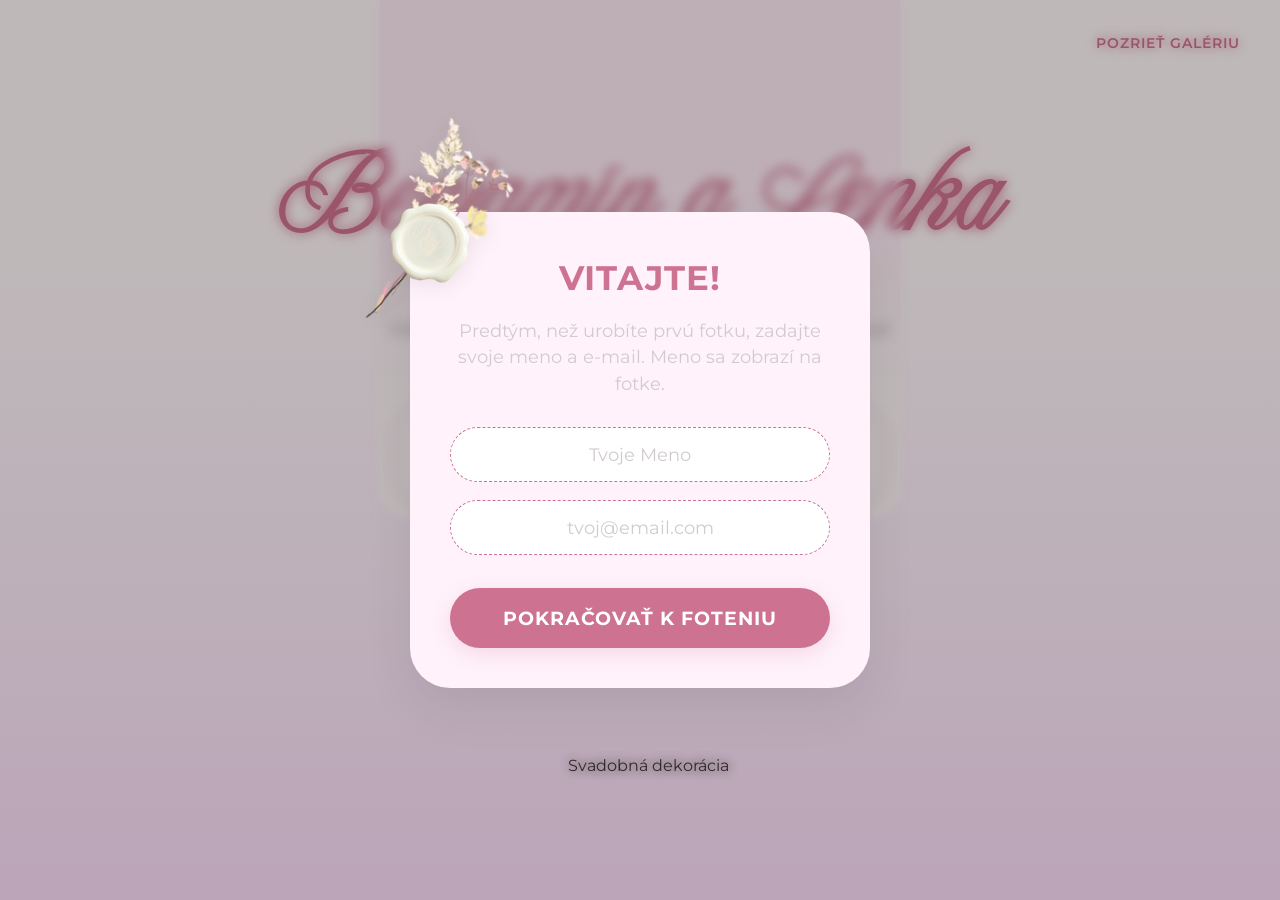
==== templates/upload.html @ 31a250f7 "." ====
<!DOCTYPE html>
<html lang="sk">

<head>
    <meta charset="UTF-8">
    <meta name="viewport" content="width=device-width, initial-scale=1.0">
    <title>Svadobná galéria - Nahrať</title>
    <link rel="preconnect" href="https://fonts.googleapis.com">
    <link rel="preconnect" href="https://fonts.gstatic.com" crossorigin>
    <link
        href="https://fonts.googleapis.com/css2?family=Quattrocento:wght@400;700&family=Montserrat:wght@400;500;600;700&display=swap"
        rel="stylesheet">
    <style>
        @font-face {
            font-family: 'SvadobnyFont';
            src: url('/static/fonts/font.otf') format('opentype');
            font-weight: normal;
            font-style: normal;
        }

        @keyframes fadeIn {
            from {
                opacity: 0;
                transform: translateY(10px);
            }

            to {
                opacity: 1;
                transform: translateY(0);
            }
        }

        body {
            font-family: 'Montserrat', sans-serif;
            text-align: center;
            background-image: linear-gradient(180deg, #ffffff 0%, #ffffff 30%, #fef3ff 65%, #fde3ff 100%);
            background-repeat: no-repeat;
            background-attachment: fixed;
            background-size: cover;
            min-height: 100vh;
            margin: 0;
            color: #333333;
            padding: 20px;
            opacity: 0;
            animation: fadeIn 0.6s ease-out forwards;
            box-sizing: border-box;
            position: relative;
        }

        .bg-rose-custom {
            position: fixed;
            transform: translate(-50%, -50%);
            width: 110%;
            height: auto;
            top: 85%;
            pointer-events: none;
            z-index: 1;
            mix-blend-mode: multiply;
        }

        .nav-bar {
            max-width: 600px;
            margin: 10px auto 30px auto;
            text-align: right;
            position: relative;
            z-index: 2;
        }

        .nav-link {
            color: #D12B64;
            text-decoration: none;
            font-weight: bold;
            font-size: 1rem;
            transition: color 0.3s ease, transform 0.2s ease;
            display: inline-block;
        }

        .nav-link:hover {
            color: #A11D49;
            transform: translateX(-3px);
        }

        main {
            background-image: linear-gradient(180deg, #fff2fb, #fff2fb, #fff5fc, #ffffff, #ffffff);
            border-radius: 0 0 30px 30px;
            width: 100%;
            max-width: 520px;
            box-sizing: border-box;
            display: flex;
            flex-direction: column;
            align-items: center;
            position: relative;
            z-index: 2;
            margin: -30px auto;
        }

        .header {
            margin-top: 10px;
            position: relative;
            z-index: 2;
        }

        h1 {
            font-family: 'SvadobnyFont', cursive, sans-serif;
            font-size: 85px;
            margin-top: 150px;
            margin-bottom: 5px;
            color: #cd7290;
            white-space: nowrap;
            display: inline-block;
        }

        h2 {
            font-family: 'Quattrocento', sans-serif;
            font-size: 36px;
            margin-top: 5px;
            color: #747474;
            margin-bottom: 15px;
            font-weight: 200;
        }

        .header p {
            font-family: 'Quattrocento', sans-serif;
            margin-top: -10px;
            font-size: 20px;
            color: #9b9b9b;
        }

        .upload-container {
            background: white;
            padding: 30px 20px 50px 20px;
            margin: 30px auto 80px auto;
            box-shadow: 0 10px 30px rgba(209, 43, 100, 0.08);
            border: 1px solid #eee;
            border-bottom: 40px solid #fff;
            transform: rotate(-1deg);
            transition: transform 0.4s ease, box-shadow 0.4s ease;
            position: relative;
            z-index: 2;
        }

        .upload-container:hover {
            transform: rotate(0deg) scale(1.02);
            box-shadow: 0 15px 35px rgba(209, 43, 100, 0.15);
        }

        .upload-area {
            width: 95%;
            margin-top: 40px;
            margin-bottom: 10px;
        }

        #status {
            font-family: 'Quattrocento', serif;
            font-weight: normal;
            margin-top: 5px;
            color: #747474;
            font-size: 1.1rem;
            text-transform: none;
            letter-spacing: 0.5px;
        }

        #cameraInput {
            display: none;
        }

        .big-button {
            background: #ffffff;
            color: #333333;
            padding: 25px 40px;
            border-radius: 40px;
            display: flex;
            flex-direction: column;
            align-items: center;
            justify-content: center;
            cursor: pointer;
            border: 1px dashed #cd7290;
            box-shadow: 0 4px 15px rgba(0, 0, 0, 0.02);
            transition: background 0.3s ease, transform 0.1s ease, border-color 0.3s ease;
            width: 100%;
            box-sizing: border-box;
            font-family: 'Montserrat', sans-serif;
        }

        .big-button:hover {
            border-style: solid;
            border-color: #D12B64;
            background: #fffcfd;
        }

        .big-button:active {
            transform: scale(0.98);
        }

        /* UPRAVENÝ MODAL PODĽA image_b2d3c4.png */
        .modal-overlay {
            position: fixed;
            top: 0;
            left: 0;
            width: 100%;
            height: 100%;
            background: rgba(40, 20, 25, 0.3);
            backdrop-filter: blur(6px);
            -webkit-backdrop-filter: blur(6px);
            display: flex;
            justify-content: center;
            align-items: center;
            z-index: 1000;
        }

        .modal-box {
            background: #fff2fb;
            /* Svetloružové jemné pozadie z ukážky */
            padding: 45px 40px 40px 40px;
            border-radius: 40px;
            /* Výrazné veľké zaoblenie */
            max-width: 460px;
            width: 90%;
            box-shadow: 0 20px 50px rgba(0, 0, 0, 0.08);
            text-align: center;
            animation: fadeIn 0.4s ease-out;
            position: relative;
            box-sizing: border-box;
        }

        .modal-seal {
            position: absolute;
            top: -100px;
            left: -80px;
            width: 200px;
            height: auto;
            z-index: 10;
            filter: drop-shadow(0 4px 10px rgba(0, 0, 0, 0.08));
        }

        .modal-box h3 {
            font-family: 'Montserrat', sans-serif;
            margin-top: 0;
            margin-bottom: 20px;
            font-size: 2.1rem;
            font-weight: 700;
            color: #cd7290;
            /* Sýta staroružová farba textu nadpisu */
            letter-spacing: 1px;
            text-transform: uppercase;
        }

        .modal-box p {
            font-family: 'Montserrat', sans-serif;
            font-size: 1.1rem;
            font-weight: 400;
            color: #d1cbd0;
            /* Svetlejší, zjemnený text z nákresu */
            line-height: 1.5;
            margin-bottom: 30px;
            padding: 0 5px;
        }

        /* Prerušované dizajnové inputy */
        .modal-box input {
            width: 100%;
            padding: 16px 20px;
            margin-bottom: 18px;
            border: 1px dashed #cd7290;
            /* Prerušovaný tenký okraj */
            border-radius: 30px;
            /* Plne zaoblené rohy */
            box-sizing: border-box;
            font-size: 1.1rem;
            font-family: 'Montserrat', sans-serif;
            text-align: center;
            background: #ffffff;
            color: #333333;
            transition: border-style 0.2s ease, border-color 0.2s ease;
        }

        .modal-box input::placeholder {
            color: #d1cbd0;
            /* Bledý placeholder */
        }

        .modal-box input:focus {
            border-style: solid;
            border-color: #cd7290;
            outline: none;
        }

        /* Veľké plné staroružové tlačidlo */
        .modal-submit {
            background: #cd7290;
            color: #ffffff;
            border: none;
            padding: 18px 30px;
            border-radius: 30px;
            font-size: 1.2rem;
            font-weight: 700;
            font-family: 'Montserrat', sans-serif;
            text-transform: uppercase;
            letter-spacing: 1px;
            cursor: pointer;
            width: 100%;
            margin-top: 15px;
            box-shadow: 0 6px 20px rgba(205, 114, 144, 0.2);
            transition: background 0.3s ease, transform 0.1s ease;
        }

        .modal-submit:hover {
            background: #b85f7c;
        }

        .modal-submit:active {
            transform: scale(0.98);
        }

        .top-gallery-link {
            position: absolute;
            top: 35px;
            right: 40px;
            font-family: 'Montserrat', sans-serif;
            color: #cd7290;
            text-decoration: none;
            font-weight: 600;
            font-size: 0.85rem;
            letter-spacing: 1px;
            text-transform: uppercase;
            transition: color 0.3s ease, transform 0.2s ease;
            z-index: 10;
        }

        .top-gallery-link:hover {
            color: #A11D49;
            transform: translateY(-1px);
        }

        @media (max-width: 500px) {
            body {
                padding: 0;
                margin: 0;
            }

            main {
                margin: 0;
                max-width: 100%;
                width: 100vw;
                min-height: 100vh;
                border-radius: 0;
                padding: 20px;
                justify-content: center;
            }

            h1 {
                font-size: 3.5rem;
                white-space: normal;
                word-wrap: break-word;
                line-height: 1.1;
                margin-top: 0;
                padding: 0 10px;
            }

            .bg-rose-custom {
                content: url('/static/assets/kvetyphone.svg');
                width: 100vw;
                height: 100vh;
                object-fit: cover;
                top: 50%;
                left: 50%;
                transform: translate(-50%, -50%);
                z-index: 444;
                opacity: 0.4;
            }
        }
    </style>
</head>

<body>

    <img src="/static/assets/kvety.svg" alt="Svadobná dekorácia" class="bg-rose-custom">

    <div id="welcomeModal" class="modal-overlay">
        <div class="modal-box">
            <img src="/static/assets/seal.png" alt="Svadobná pečať" class="modal-seal">
            <h3>Vitajte!</h3>
            <p>Predtým, než urobíte prvú fotku, zadajte svoje meno a e-mail. Meno sa zobrazí na fotke.</p>
            <form id="modalForm">
                <input type="text" id="popupNameInput" placeholder="Tvoje Meno" required>
                <input type="email" id="popupEmailInput" placeholder="tvoj@email.com" required>
                <button type="submit" class="modal-submit">Pokračovať k foteniu</button>
            </form>
        </div>
    </div>

    <a href="/" class="top-gallery-link">Pozrieť galériu</a>

    <main>
        <div class="header">
            <h1>Benjamín a Lenka</h1>
            <h2>Naša svadobná galéria</h2>
            <p>Odfoťte momentku a okamžite ju zdieľajte s ostatnými!</p>
        </div>

        <div class="upload-area">
            <label for="cameraInput" class="big-button">
                <span style="font-size: 1.4rem; font-weight: bold; letter-spacing: 1px; color: #333333;">OTVORIŤ
                    KAMERU</span>
                <div id="status">Pripravené na fotenie...</div>
            </label>
            <input type="file" name="photo" accept="image/*" capture="camera" id="cameraInput">
        </div>
    </main>

    <script>
        const fileInput = document.getElementById('cameraInput');
        const statusDiv = document.getElementById('status');
        const welcomeModal = document.getElementById('welcomeModal');
        const modalForm = document.getElementById('modalForm');
        const popupNameInput = document.getElementById('popupNameInput');
        const popupEmailInput = document.getElementById('popupEmailInput');

        const savedEmail = localStorage.getItem('wedding_email');
        const savedName = localStorage.getItem('wedding_name');
        if (savedEmail && savedName) {
            welcomeModal.style.display = 'none';
        }

        modalForm.addEventListener('submit', function (e) {
            e.preventDefault();
            const email = popupEmailInput.value.trim();
            const name = popupNameInput.value.trim();

            if (email && name) {
                localStorage.setItem('wedding_email', email);
                localStorage.setItem('wedding_name', name);
                welcomeModal.style.display = 'none';
            }
        });

        fileInput.addEventListener('change', function () {
            const currentEmail = localStorage.getItem('wedding_email');
            const currentName = localStorage.getItem('wedding_name');

            if (!currentEmail || !currentName) {
                welcomeModal.style.display = 'flex';
                fileInput.value = '';
                return;
            }

            if (fileInput.files.length > 0) {
                statusDiv.innerText = "Odosielame do galérie... ";

                const formData = new FormData();
                formData.append('photo', fileInput.files[0]);
                formData.append('email', currentEmail);
                formData.append('name', currentName);

                fetch('/upload', {
                    method: 'POST',
                    body: formData
                })
                    .then(response => {
                        if (response.ok) {
                            statusDiv.innerText = "Krásna momentka! Chcete urobiť ďalšiu? ";
                            fileInput.value = '';
                        } else {
                            statusDiv.innerText = "Ojoj! Niečo sa pokazilo. Skús znovu?";
                        }
                    })
                    .catch(error => {
                        statusDiv.innerText = "Chyba pripojenia na server.";
                    });
            }
        });
    </script>
</body>

</html>
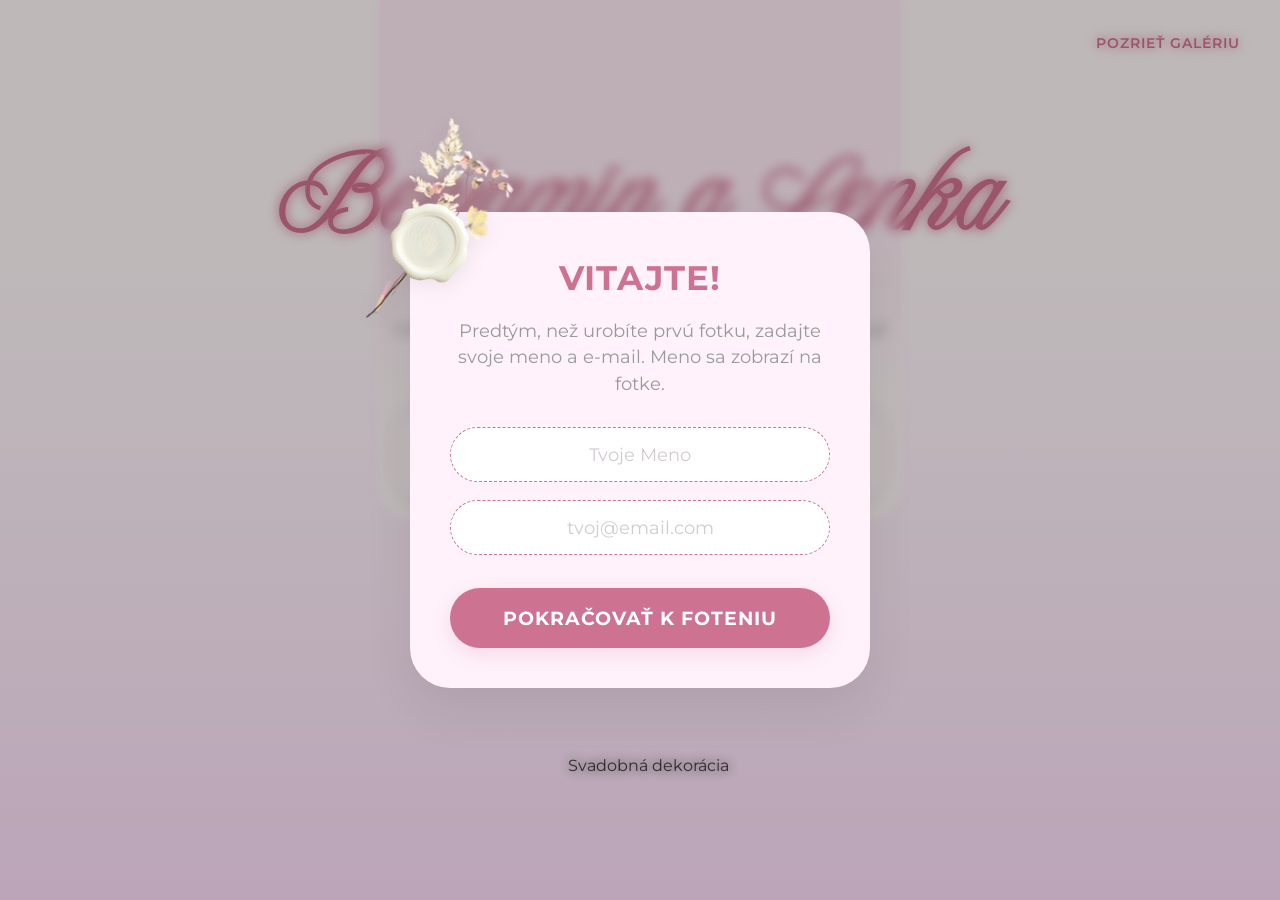
==== commit 53543af6: "posvadbe" ====
--- a/templates/upload.html
+++ b/templates/upload.html
@@ -249,7 +249,7 @@
             font-family: 'Montserrat', sans-serif;
             font-size: 1.1rem;
             font-weight: 400;
-            color: #d1cbd0;
+            color: #999999;
             /* Svetlejší, zjemnený text z nákresu */
             line-height: 1.5;
             margin-bottom: 30px;
@@ -395,7 +395,7 @@
         <div class="header">
             <h1>Benjamín a Lenka</h1>
             <h2>Naša svadobná galéria</h2>
-            <p>Odfoťte momentku a okamžite ju zdieľajte s ostatnými!</p>
+            <p>Odfoťte momentku a aktuálne ju zdieľajte s ostatnými!</p>
         </div>
 
         <div class="upload-area">
